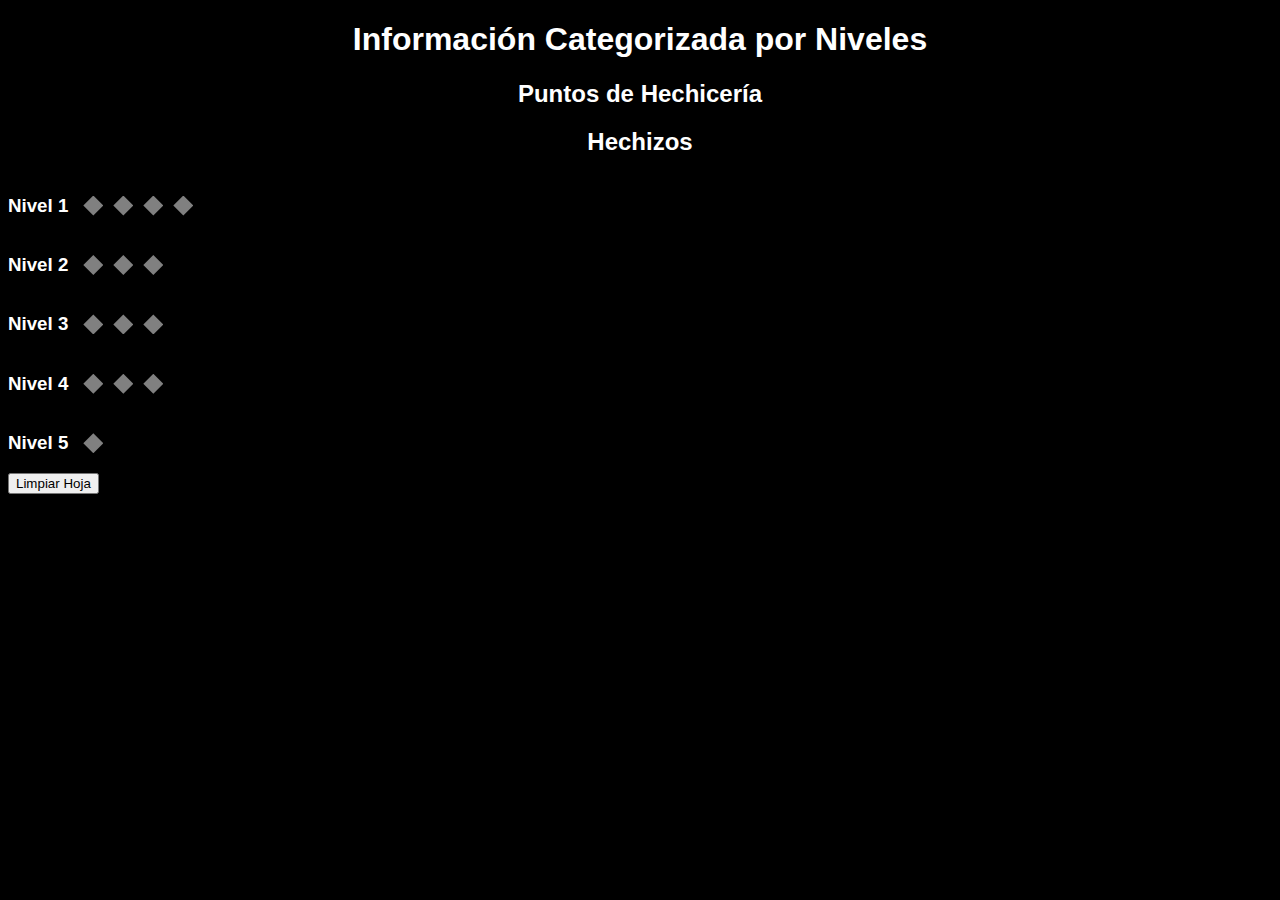
==== index.html @ 834711ee "Update index.html" ====
<!DOCTYPE html>
<html lang="es">
<head>
    <meta charset="UTF-8">
    <meta name="viewport" content="width=device-width, initial-scale=1.0">
    <title>Mostrar Información por Niveles</title>
    <link rel="stylesheet" href="styles.css"> <!-- Enlaza el CSS aquí -->
</head>
<body>
    <h1>Información Categorizada por Niveles</h1>

    <!-- Puntos de Hechicería -->
    <div id="puntos-hechiceria">
        <h2>Puntos de Hechicería</h2>
        <div id="hechiceria-diamonds"></div>
    </div>

    <!-- Hechizos por Niveles -->
    <div id="hechizos">
        <h2>Hechizos</h2>
        <div id="info">Cargando información...</div>
    </div>

    <!-- Botón para limpiar el cache -->
    <div id="limpiar">
        <button id="limpiarCache">Limpiar Hoja</button>
    </div>

    <script>
        // Cargar el archivo JSON
        fetch('data.json')
            .then(response => response.json())
            .then(data => {
                const infoDiv = document.getElementById('info');
                infoDiv.innerHTML = ''; // Limpiar el contenido previo

                // Crear un objeto para agrupar los elementos por nivel
                const levels = {};
                data.items.forEach(item => {
                    if (!levels[item.nivel]) {
                        levels[item.nivel] = [];
                    }
                    levels[item.nivel].push(item);
                });

                // Recorrer los niveles y mostrarlos
                for (let level = 1; level <= 5; level++) {
                    const levelDiv = document.createElement('div');
                    levelDiv.className = 'level';

                    // Contenedor flex para nivel y diamantes
                    const levelHeader = document.createElement('div');
                    levelHeader.className = 'level-header'; // Clase para flexbox

                    const levelTitle = document.createElement('h3');
                    levelTitle.innerHTML = `Nivel ${level}`;

                    // Crear contenedor para los diamantes
                    const diamondContainer = document.createElement('div');
                    diamondContainer.className = 'diamond-container';

                    let diamondCount = 0;
                    if (level === 1) {
                        diamondCount = 4; // 4 diamantes para nivel 1
                    } else if (level <= 4) {
                        diamondCount = 3; // 3 diamantes para niveles 2, 3 y 4
                    } else {
                        diamondCount = 1; // 1 diamante para nivel 5
                    }

                    for (let i = 0; i < diamondCount; i++) {
                        const diamond = document.createElement('div');
                        diamond.className = 'diamond';
                        diamond.addEventListener('click', function() {
                            diamond.classList.toggle('active'); // Cambiar clase al hacer clic
                        });
                        diamondContainer.appendChild(diamond);
                    }

                    levelHeader.appendChild(levelTitle);
                    levelHeader.appendChild(diamondContainer);
                    levelDiv.appendChild(levelHeader); // Agregar nivel y diamantes al nivelDiv

                    // Crear un contenedor para los hechizos
                    const spellsContainer = document.createElement('div');
                    spellsContainer.className = 'spells-container';
                    spellsContainer.style.display = 'none'; // Ocultar por defecto

                    // Agregar evento de clic para mostrar/ocultar hechizos
                    levelTitle.addEventListener('click', function() {
                        spellsContainer.style.display = spellsContainer.style.display === 'none' ? 'block' : 'none';
                    });

                    if (levels[level]) {
                        levels[level].forEach(item => {
                            // Crear el contenido del hechizo
                            const itemDiv = document.createElement('div');
                            itemDiv.className = 'item'; // Agregar la clase item
                            let content = `${item.nombre}<br><div class="item-content">`;

                            // Solo agregar las filas si tienen valor
                            if (item.daño) {
                                content += `<strong>Daño:</strong> ${item.daño}<br>`;
                            }
                            if (item.alcance) {
                                content += `<strong>Alcance:</strong> ${item.alcance}<br>`;
                            }
                            if (item.Concentracion) {
                                content += `<strong>Concentración:</strong> ${item.Concentracion}<br>`;
                            }
                            content += `<strong>Descripción:</strong> ${item.descripcion}<br>`;
                            content += '</div>';

                            itemDiv.innerHTML = content;

                            // Agregar evento de clic para mostrar/ocultar el contenido
                            itemDiv.addEventListener('click', function() {
                                const itemContent = itemDiv.querySelector('.item-content');
                                itemContent.style.display = itemContent.style.display === 'none' ? 'block' : 'none'; // Toggle visibility
                            });

                            spellsContainer.appendChild(itemDiv); // Agregar hechizo al contenedor
                        });
                    }

                    levelDiv.appendChild(spellsContainer); // Agregar contenedor de hechizos al nivel
                    infoDiv.appendChild(levelDiv); // Agregar el nivel completo al contenedor principal
                }
            })
            .catch(error => {
                console.error('Error al cargar el JSON:', error);
                document.getElementById('info').innerText = 'Error al cargar la información.';
            });

        // Limpiar localStorage y refrescar la página
        document.getElementById('limpiarCache').addEventListener('click', function() {
            localStorage.clear(); // Limpiar el cache local
            location.reload(); // Recargar la página
        });
    </script>
</body>
</html>
---- styles.css ----
body {
    background-color: black;
    color: white;
    font-family: Arial, sans-serif;
}

h1 {
    text-align: center;
}

h2 {
    margin-top: 20px;
    text-align: center;
}

.level-header {
    display: flex; /* Usar flex para alinear el título y los diamantes */
    align-items: center; /* Centrar verticalmente */
}

.diamond-container {
    display: flex;
    justify-content: center;
    margin-left: 10px; /* Espaciado entre el título y los diamantes */
}

.level-diamonds {
    display: flex; /* Asegura que los diamantes estén alineados en línea */
    align-items: center; /* Alinea los diamantes verticalmente */
}

.diamond {
    width: 20px;
    height: 20px;
    background-color: gray;
    clip-path: polygon(50% 0%, 100% 50%, 50% 100%, 0% 50%);
    margin: 5px;
    cursor: pointer;
}

.diamond.active {
    background-color: yellow;
    box-shadow: 0px 0px 10px yellow;
}

.diamond.sorcery.active {
    background-color: lightblue;
    box-shadow: 0px 0px 10px lightblue;
}

.item {
    margin: 10px;
    padding: 10px;
    border: 1px solid white;
    border-radius: 5px;
}

.item-header {
    font-weight: bold;
}

.item-content {
    display: none; /* Ocultar por defecto */
}
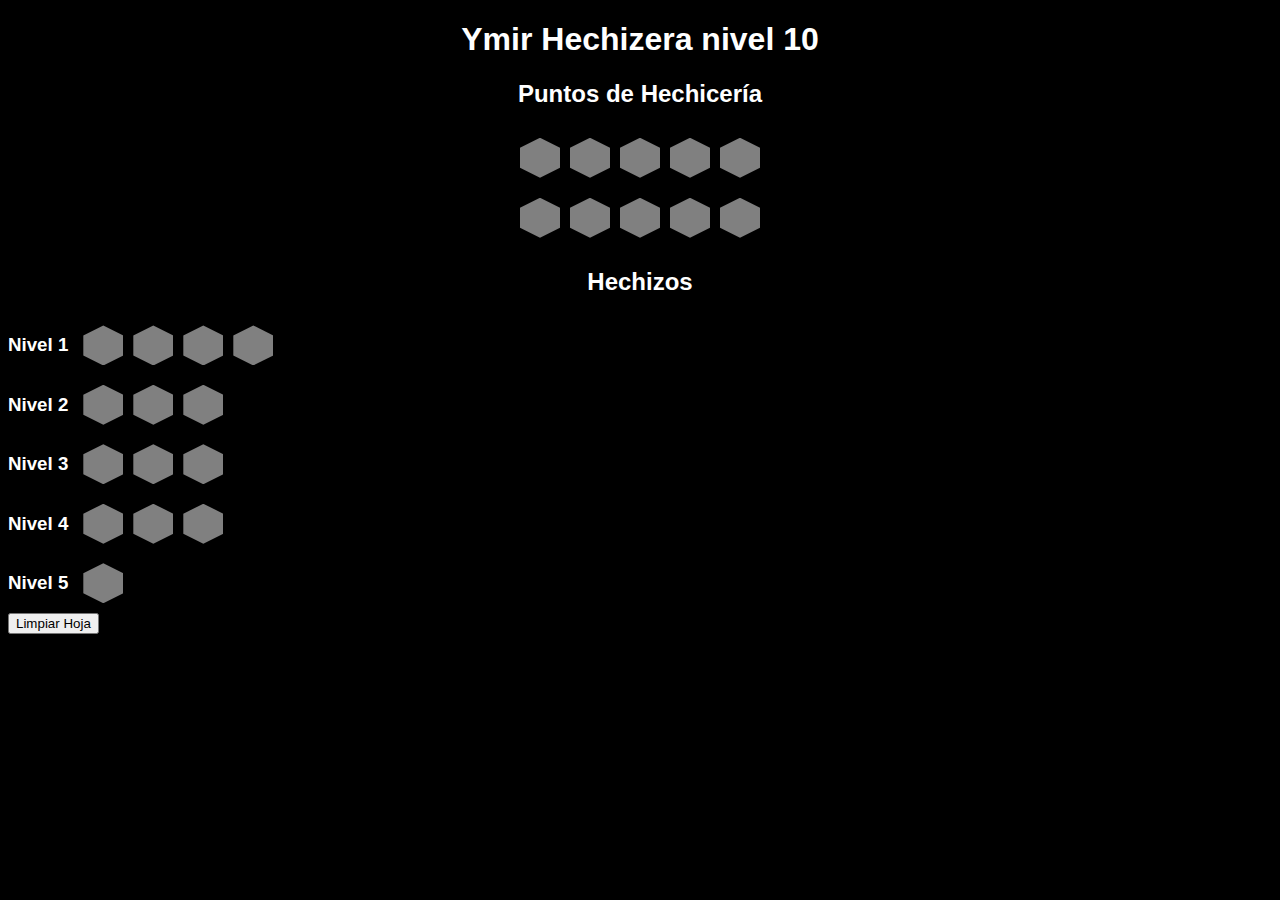
==== commit 2c89dd13: "Update index.html" ====
--- a/index.html
+++ b/index.html
@@ -7,12 +7,28 @@
     <link rel="stylesheet" href="styles.css"> <!-- Enlaza el CSS aquí -->
 </head>
 <body>
-    <h1>Información Categorizada por Niveles</h1>
+    <h1>Ymir Hechizera nivel 10</h1>
 
     <!-- Puntos de Hechicería -->
     <div id="puntos-hechiceria">
         <h2>Puntos de Hechicería</h2>
-        <div id="hechiceria-diamonds"></div>
+        <div id="hechiceria-diamonds">
+            <!-- Filas de diamantes -->
+            <div class="diamond-row">
+                <div class="diamond" data-diamond-id="diamond1"></div>
+                <div class="diamond" data-diamond-id="diamond2"></div>
+                <div class="diamond" data-diamond-id="diamond3"></div>
+                <div class="diamond" data-diamond-id="diamond4"></div>
+                <div class="diamond" data-diamond-id="diamond5"></div>
+            </div>
+            <div class="diamond-row">
+                <div class="diamond" data-diamond-id="diamond6"></div>
+                <div class="diamond" data-diamond-id="diamond7"></div>
+                <div class="diamond" data-diamond-id="diamond8"></div>
+                <div class="diamond" data-diamond-id="diamond9"></div>
+                <div class="diamond" data-diamond-id="diamond10"></div>
+            </div>
+        </div>
     </div>
 
     <!-- Hechizos por Niveles -->
@@ -27,6 +43,16 @@
     </div>
 
     <script>
+        // Función para guardar el estado en localStorage
+        function saveState(key, value) {
+            localStorage.setItem(key, JSON.stringify(value));
+        }
+
+        // Función para cargar el estado desde localStorage
+        function loadState(key) {
+            return JSON.parse(localStorage.getItem(key));
+        }
+
         // Cargar el archivo JSON
         fetch('data.json')
             .then(response => response.json())
@@ -71,37 +97,51 @@
                     for (let i = 0; i < diamondCount; i++) {
                         const diamond = document.createElement('div');
                         diamond.className = 'diamond';
+                        diamond.dataset.diamondId = `nivel${level}-diamond${i}`;
+                        
+                        // Restaurar estado de los diamantes desde localStorage
+                        const savedDiamonds = loadState(`nivel${level}-diamonds`);
+                        if (savedDiamonds && savedDiamonds[i]) {
+                            diamond.classList.add('active');
+                        }
+
                         diamond.addEventListener('click', function() {
-                            diamond.classList.toggle('active'); // Cambiar clase al hacer clic
+                            diamond.classList.toggle('active');
+                            saveDiamondsState(level);
                         });
+
                         diamondContainer.appendChild(diamond);
                     }
 
                     levelHeader.appendChild(levelTitle);
                     levelHeader.appendChild(diamondContainer);
-                    levelDiv.appendChild(levelHeader); // Agregar nivel y diamantes al nivelDiv
+                    levelDiv.appendChild(levelHeader); // Agregar nivel y diamantes al levelDiv
 
                     // Crear un contenedor para los hechizos
                     const spellsContainer = document.createElement('div');
                     spellsContainer.className = 'spells-container';
-                    spellsContainer.style.display = 'none'; // Ocultar por defecto
-
-                    // Agregar evento de clic para mostrar/ocultar hechizos
+
+                    // Verificar si el nivel estaba expandido en el cache
+                    const isExpanded = loadState(`nivel${level}-expanded`);
+                    spellsContainer.style.display = isExpanded ? 'block' : 'none'; // Ocultar por defecto
+
+                    // Evento para mostrar/ocultar los hechizos al hacer clic en el título del nivel
                     levelTitle.addEventListener('click', function() {
                         spellsContainer.style.display = spellsContainer.style.display === 'none' ? 'block' : 'none';
+                        saveState(`nivel${level}-expanded`, spellsContainer.style.display === 'block');
                     });
 
                     if (levels[level]) {
                         levels[level].forEach(item => {
-                            // Crear el contenido del hechizo
                             const itemDiv = document.createElement('div');
                             itemDiv.className = 'item'; // Agregar la clase item
-                            let content = `${item.nombre}<br><div class="item-content">`;
+                            let content = `<strong>${item.nombre}</strong><br><div class="item-content" style="display:none;">`;
 
                             // Solo agregar las filas si tienen valor
                             if (item.daño) {
                                 content += `<strong>Daño:</strong> ${item.daño}<br>`;
                             }
+
                             if (item.alcance) {
                                 content += `<strong>Alcance:</strong> ${item.alcance}<br>`;
                             }
@@ -113,7 +153,7 @@
 
                             itemDiv.innerHTML = content;
 
-                            // Agregar evento de clic para mostrar/ocultar el contenido
+                            // Agregar evento de clic para mostrar/ocultar la descripción del hechizo
                             itemDiv.addEventListener('click', function() {
                                 const itemContent = itemDiv.querySelector('.item-content');
                                 itemContent.style.display = itemContent.style.display === 'none' ? 'block' : 'none'; // Toggle visibility
@@ -132,6 +172,44 @@
                 document.getElementById('info').innerText = 'Error al cargar la información.';
             });
 
+        // Función para guardar el estado de los diamantes por nivel
+        function saveDiamondsState(level) {
+            const diamonds = document.querySelectorAll(`[data-diamond-id^="nivel${level}-diamond"]`);
+            const diamondsState = Array.from(diamonds).map(diamond => diamond.classList.contains('active'));
+            saveState(`nivel${level}-diamonds`, diamondsState);
+        }
+
+        // Función para guardar el estado de los diamantes de Puntos de Hechicería
+        function saveHechiceriaDiamondsState() {
+            const diamonds = document.querySelectorAll('#hechiceria-diamonds .diamond');
+            const diamondsState = Array.from(diamonds).map(diamond => diamond.classList.contains('active'));
+            saveState('hechiceriaDiamondsState', diamondsState);
+        }
+
+        // Restaurar el estado de los diamantes de Puntos de Hechicería
+        function restoreHechiceriaDiamondsState() {
+            const savedDiamondsState = loadState('hechiceriaDiamondsState');
+            if (savedDiamondsState) {
+                const diamonds = document.querySelectorAll('#hechiceria-diamonds .diamond');
+                diamonds.forEach((diamond, index) => {
+                    if (savedDiamondsState[index]) {
+                        diamond.classList.add('active');
+                    }
+                });
+            }
+        }
+
+        // Cambiar color de los diamantes de Puntos de Hechicería al hacer clic
+        document.querySelectorAll('#hechiceria-diamonds .diamond').forEach(diamond => {
+            diamond.addEventListener('click', function() {
+                diamond.classList.toggle('active');
+                saveHechiceriaDiamondsState();
+            });
+        });
+
+        // Restaurar estado al cargar la página
+        restoreHechiceriaDiamondsState();
+
         // Limpiar localStorage y refrescar la página
         document.getElementById('limpiarCache').addEventListener('click', function() {
             localStorage.clear(); // Limpiar el cache local
--- a/styles.css
+++ b/styles.css
@@ -3,6 +3,8 @@
     color: white;
     font-family: Arial, sans-serif;
 }
+
+
 
 h1 {
     text-align: center;
@@ -30,23 +32,16 @@
 }
 
 .diamond {
-    width: 20px;
-    height: 20px;
+    width: 40px;
+    height: 40px;
     background-color: gray;
     clip-path: polygon(50% 0%, 100% 50%, 50% 100%, 0% 50%);
     margin: 5px;
     cursor: pointer;
 }
 
-.diamond.active {
-    background-color: yellow;
-    box-shadow: 0px 0px 10px yellow;
-}
 
-.diamond.sorcery.active {
-    background-color: lightblue;
-    box-shadow: 0px 0px 10px lightblue;
-}
+
 
 .item {
     margin: 10px;
@@ -62,3 +57,33 @@
 .item-content {
     display: none; /* Ocultar por defecto */
 }
+/* Estilo para el contenedor de diamantes */
+#hechiceria-diamonds {
+    display: flex;
+    flex-direction: column;
+    align-items: center;
+    margin-top: 10px;
+}
+
+/* Estilo para las filas de diamantes */
+.diamond-row {
+    display: flex;
+    justify-content: center;
+    margin: 5px 0;
+}
+
+/* Estilo para cada diamante */
+.diamond {
+    width: 40px;
+    height: 40px;
+    background-color: gray;
+    clip-path: polygon(50% 0%, 100% 25%, 100% 75%, 50% 100%, 0% 75%, 0% 25%);
+    margin: 5px;
+    cursor: pointer;
+    transition: background-color 0.3s;
+}
+
+/* Cambiar a color celeste cuando el diamante está activo */
+.diamond.active {
+    background-color: #fffb00;
+}
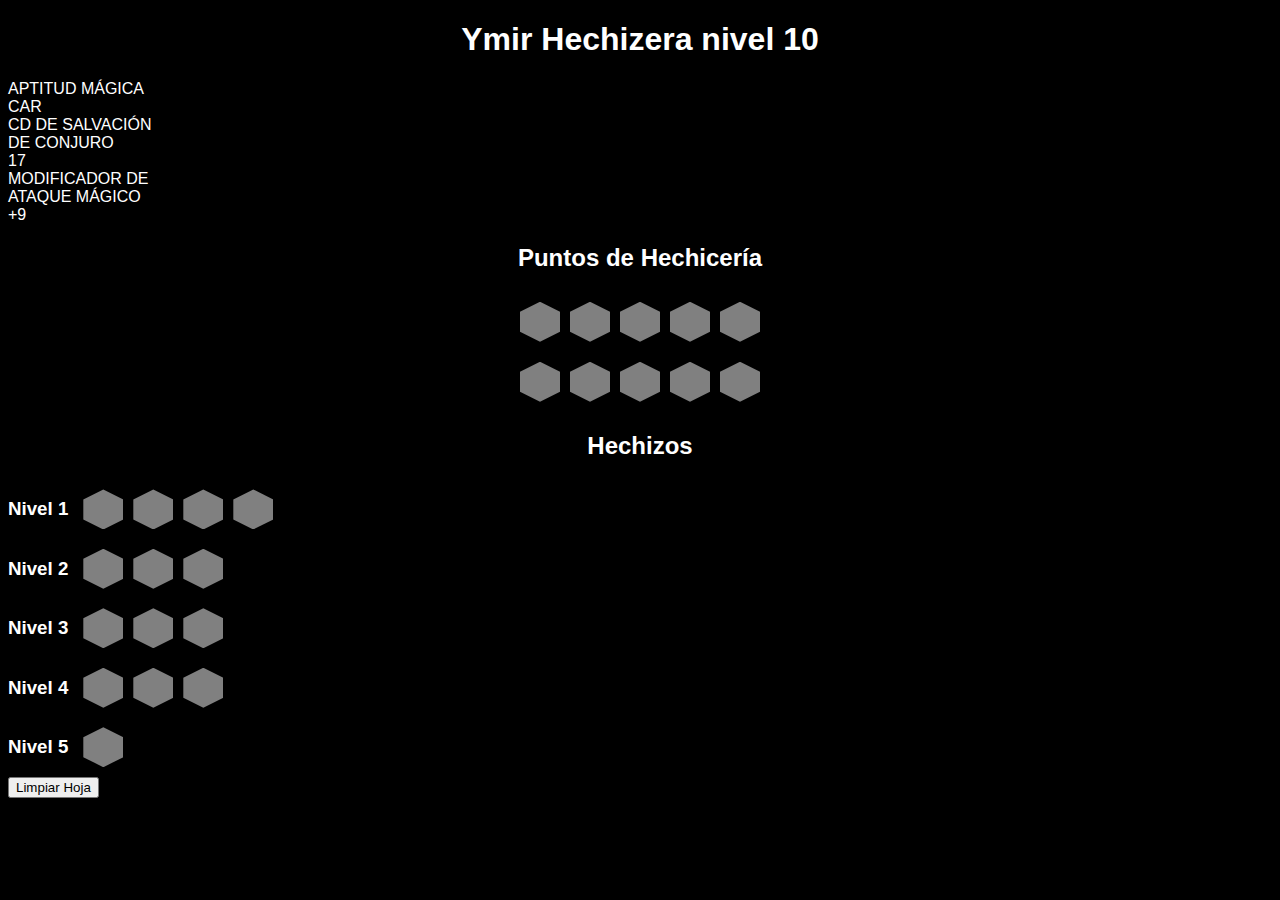
==== commit 2ac82ac6: "Update index.html" ====
--- a/index.html
+++ b/index.html
@@ -8,7 +8,20 @@
 </head>
 <body>
     <h1>Ymir Hechizera nivel 10</h1>
-
+    <div class="container">
+        <div class="box">
+            <div class="title">APTITUD MÁGICA</div>
+            <div class="value">CAR</div>
+        </div>
+        <div class="box">
+            <div class="title">CD DE SALVACIÓN<br>DE CONJURO</div>
+            <div class="value">17</div>
+        </div>
+        <div class="box">
+            <div class="title">MODIFICADOR DE<br>ATAQUE MÁGICO</div>
+            <div class="value">+9</div>
+        </div>
+    </div>
     <!-- Puntos de Hechicería -->
     <div id="puntos-hechiceria">
         <h2>Puntos de Hechicería</h2>
@@ -30,11 +43,11 @@
             </div>
         </div>
     </div>
-
+<h2>Hechizos</h2>
     <!-- Hechizos por Niveles -->
-    <div id="hechizos">
-        <h2>Hechizos</h2>
-        <div id="info">Cargando información...</div>
+    <div class="container" id="hechizos">
+        
+        <div class="" id="info">Cargando información...</div>
     </div>
 
     <!-- Botón para limpiar el cache -->
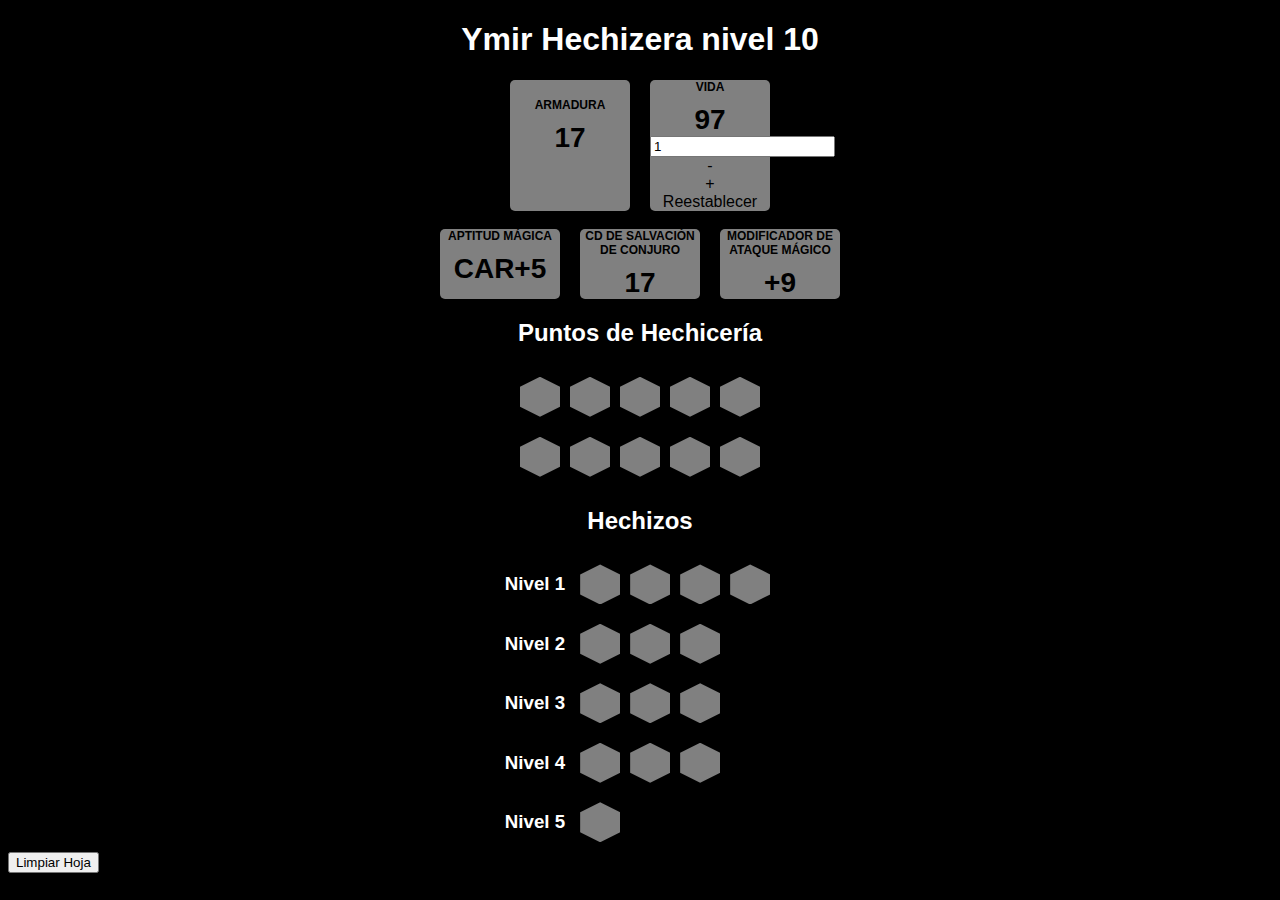
==== commit e2190eb1: "Update index.html" ====
--- a/index.html
+++ b/index.html
@@ -1,61 +1,82 @@
 <!DOCTYPE html>
 <html lang="es">
-<head>
-    <meta charset="UTF-8">
-    <meta name="viewport" content="width=device-width, initial-scale=1.0">
-    <title>Mostrar Información por Niveles</title>
-    <link rel="stylesheet" href="styles.css"> <!-- Enlaza el CSS aquí -->
-</head>
-<body>
-    <h1>Ymir Hechizera nivel 10</h1>
-    <div class="container">
-        <div class="box">
-            <div class="title">APTITUD MÁGICA</div>
-            <div class="value">CAR</div>
-        </div>
-        <div class="box">
-            <div class="title">CD DE SALVACIÓN<br>DE CONJURO</div>
-            <div class="value">17</div>
-        </div>
-        <div class="box">
-            <div class="title">MODIFICADOR DE<br>ATAQUE MÁGICO</div>
-            <div class="value">+9</div>
-        </div>
-    </div>
-    <!-- Puntos de Hechicería -->
-    <div id="puntos-hechiceria">
-        <h2>Puntos de Hechicería</h2>
-        <div id="hechiceria-diamonds">
-            <!-- Filas de diamantes -->
-            <div class="diamond-row">
-                <div class="diamond" data-diamond-id="diamond1"></div>
-                <div class="diamond" data-diamond-id="diamond2"></div>
-                <div class="diamond" data-diamond-id="diamond3"></div>
-                <div class="diamond" data-diamond-id="diamond4"></div>
-                <div class="diamond" data-diamond-id="diamond5"></div>
-            </div>
-            <div class="diamond-row">
-                <div class="diamond" data-diamond-id="diamond6"></div>
-                <div class="diamond" data-diamond-id="diamond7"></div>
-                <div class="diamond" data-diamond-id="diamond8"></div>
-                <div class="diamond" data-diamond-id="diamond9"></div>
-                <div class="diamond" data-diamond-id="diamond10"></div>
-            </div>
-        </div>
-    </div>
-<h2>Hechizos</h2>
-    <!-- Hechizos por Niveles -->
-    <div class="container" id="hechizos">
-        
-        <div class="" id="info">Cargando información...</div>
-    </div>
-
-    <!-- Botón para limpiar el cache -->
-    <div id="limpiar">
-        <button id="limpiarCache">Limpiar Hoja</button>
-    </div>
-
-    <script>
+    <head>
+        <meta charset="UTF-8">
+        <meta name="viewport" content="width=device-width, initial-scale=1.0">
+        <title>Mostrar Información por Niveles</title>
+        <link rel="stylesheet" href="styles.css"> <!-- Enlaza el CSS aquí -->
+    </head>
+    <body>
+        <h1>Ymir Hechizera nivel 10</h1>
+        <div class="container">
+            <div class="box">
+                <br>
+                <div class="title">ARMADURA</div>
+
+                <div class="value">17</div>
+            </div>
+            <div class="box">
+                <div class="title">VIDA</div>
+                <div id="value" class="value">97</div>
+                <div class="buttons">
+                    <input id="inputAmount" class="input-value" type="number" value="1">
+                    <div class="button" onclick="changeValue(-1)">-</div>
+                    <div class="button" onclick="changeValue(1)">+</div>
+                    <div class="button" onclick="resetValue()">Reestablecer</div>
+                </div>
+            </div>
+        </div>
+
+        <br>
+        <div class="container">
+
+            <div class="box">
+                <div class="title">APTITUD MÁGICA</div>
+                <div class="value">CAR+5</div>
+            </div>
+            <div class="box">
+                <div class="title">CD DE SALVACIÓN<br>DE CONJURO</div>
+                <div class="value">17</div>
+            </div>
+            <div class="box">
+                <div class="title">MODIFICADOR DE<br>ATAQUE MÁGICO</div>
+                <div class="value">+9</div>
+            </div>
+        </div>
+        <!-- Puntos de Hechicería -->
+        <div id="puntos-hechiceria">
+            <h2>Puntos de Hechicería</h2>
+            <div id="hechiceria-diamonds">
+                <!-- Filas de diamantes -->
+                <div class="diamond-row">
+                    <div class="diamond" data-diamond-id="diamond1"></div>
+                    <div class="diamond" data-diamond-id="diamond2"></div>
+                    <div class="diamond" data-diamond-id="diamond3"></div>
+                    <div class="diamond" data-diamond-id="diamond4"></div>
+                    <div class="diamond" data-diamond-id="diamond5"></div>
+                </div>
+                <div class="diamond-row">
+                    <div class="diamond" data-diamond-id="diamond6"></div>
+                    <div class="diamond" data-diamond-id="diamond7"></div>
+                    <div class="diamond" data-diamond-id="diamond8"></div>
+                    <div class="diamond" data-diamond-id="diamond9"></div>
+                    <div class="diamond" data-diamond-id="diamond10"></div>
+                </div>
+            </div>
+        </div>
+        <h2>Hechizos</h2>
+        <!-- Hechizos por Niveles -->
+        <div class="container" id="hechizos">
+
+            <div class id="info">Cargando información...</div>
+        </div>
+
+        <!-- Botón para limpiar el cache -->
+        <div id="limpiar">
+            <button id="limpiarCache">Limpiar Hoja</button>
+        </div>
+
+        <script>
         // Función para guardar el estado en localStorage
         function saveState(key, value) {
             localStorage.setItem(key, JSON.stringify(value));
@@ -152,16 +173,16 @@
 
                             // Solo agregar las filas si tienen valor
                             if (item.daño) {
-                                content += `<strong>Daño:</strong> ${item.daño}<br>`;
+                                content += `<strong><br>Daño:</strong> ${item.daño}<br>`;
                             }
 
                             if (item.alcance) {
-                                content += `<strong>Alcance:</strong> ${item.alcance}<br>`;
+                                content += `<strong><br>Alcance:</strong> ${item.alcance}<br>`;
                             }
                             if (item.Concentracion) {
-                                content += `<strong>Concentración:</strong> ${item.Concentracion}<br>`;
+                                content += `<strong><br>Concentración:</strong> ${item.Concentracion}<br>`;
                             }
-                            content += `<strong>Descripción:</strong> ${item.descripcion}<br>`;
+                            content += `<strong><br>Descripción:</strong> ${item.descripcion}<br>`;
                             content += '</div>';
 
                             itemDiv.innerHTML = content;
@@ -228,6 +249,31 @@
             localStorage.clear(); // Limpiar el cache local
             location.reload(); // Recargar la página
         });
+
+   
+        function changeValue(direction) {
+            const valueElement = document.getElementById('value');
+            const inputAmount = document.getElementById('inputAmount').value;
+            let currentValue = parseInt(valueElement.textContent);
+            const amount = parseInt(inputAmount) || 0;  // Verifica que el valor sea un número, si no lo es, usa 0
+            currentValue += amount * direction;
+            valueElement.textContent = currentValue;
+        }
+        function resetValue() {
+            const valueElement = document.getElementById('value');
+            valueElement.textContent = originalValue; // Restablece el valor a la vida inicial
+        }
+        const originalValue = 97; // Guardamos el valor inicial de la vida
+
+function changeValue(direction) {
+    const valueElement = document.getElementById('value');
+    const inputAmount = document.getElementById('inputAmount').value;
+    let currentValue = parseInt(svalueElement.textContent);
+    const amount = parseInt(inputAmount) || 0;  // Verifica que el valor sea un número, si no lo es, usa 0
+    currentValue += amount * direction;
+    valueElement.textContent = currentValue;
+}
+  
     </script>
-</body>
+    </body>
 </html>
--- a/styles.css
+++ b/styles.css
@@ -87,3 +87,28 @@
 .diamond.active {
     background-color: #fffb00;
 }
+.container {
+    display: flex;
+    gap: 20px;
+    justify-content: center;
+}
+
+.box {
+    background-color: #808080;
+    color: black;
+    text-align: center;
+    padding: 0px;
+    width: 120px;
+    border-radius: 5px;
+}
+
+.title {
+    font-size: 12px;
+    font-weight: bold;
+    margin-bottom: 10px;
+}
+
+.value {
+    font-size: 28px;
+    font-weight: bold;
+}
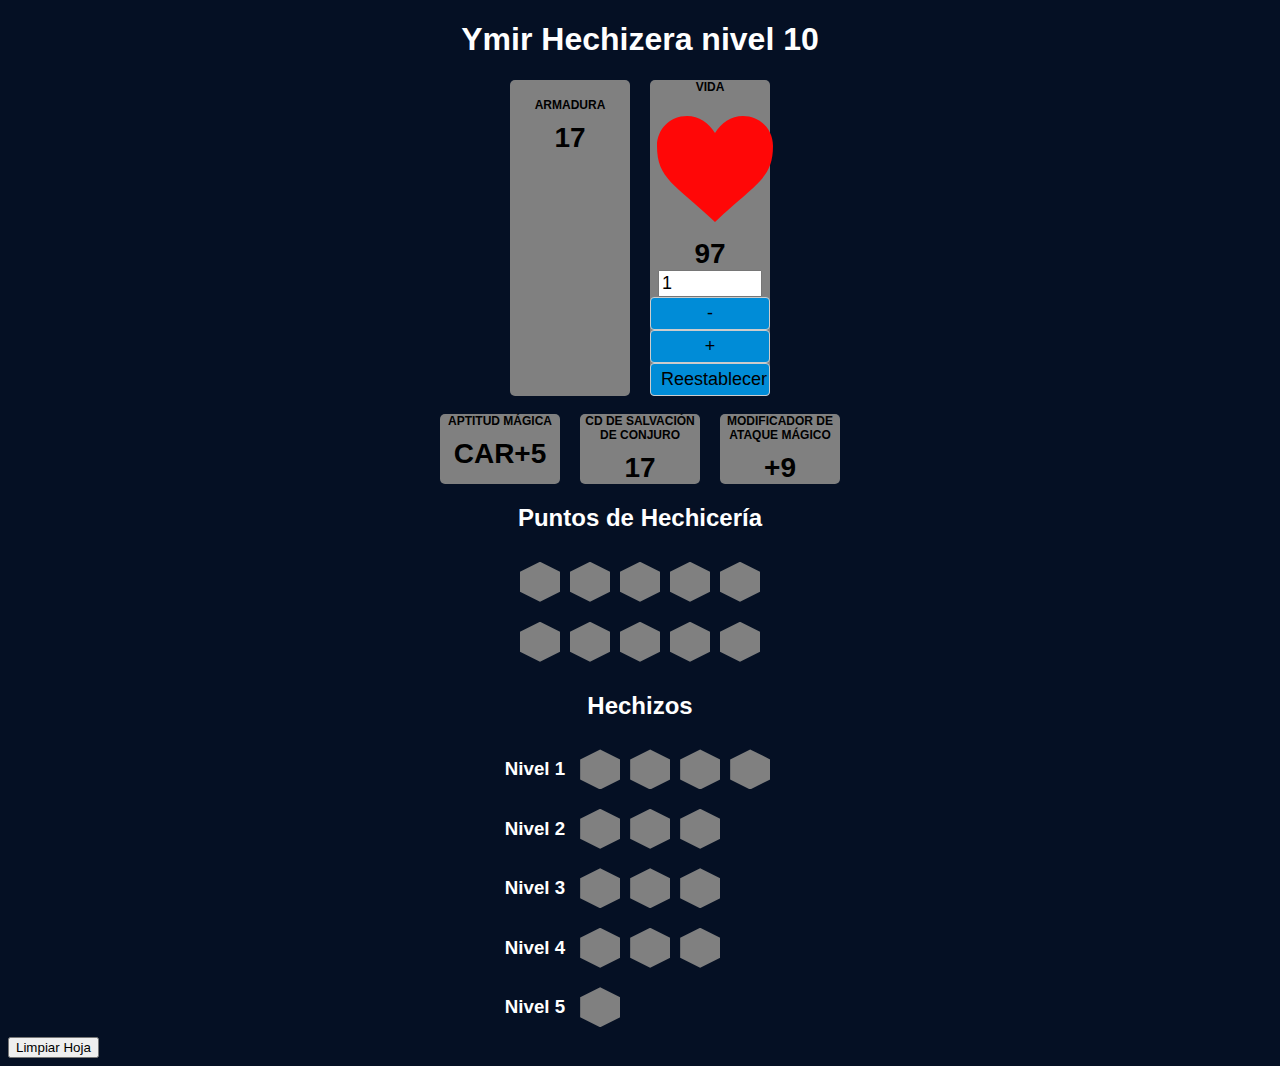
==== commit b6352708: "Update index.html" ====
--- a/index.html
+++ b/index.html
@@ -16,8 +16,13 @@
                 <div class="value">17</div>
             </div>
             <div class="box">
-                <div class="title">VIDA</div>
-                <div id="value" class="value">97</div>
+                <div class="life-container">
+                    <div class="title">VIDA</div>
+                    <div class="value-container">
+                        <img src="imagenes/corazon.svg" alt="Vida" class="life-image">
+                        <div id="value" class="value">97</div>
+                    </div>
+                </div>
                 <div class="buttons">
                     <input id="inputAmount" class="input-value" type="number" value="1">
                     <div class="button" onclick="changeValue(-1)">-</div>
@@ -25,6 +30,7 @@
                     <div class="button" onclick="resetValue()">Reestablecer</div>
                 </div>
             </div>
+            
         </div>
 
         <br>
@@ -251,18 +257,7 @@
         });
 
    
-        function changeValue(direction) {
-            const valueElement = document.getElementById('value');
-            const inputAmount = document.getElementById('inputAmount').value;
-            let currentValue = parseInt(valueElement.textContent);
-            const amount = parseInt(inputAmount) || 0;  // Verifica que el valor sea un número, si no lo es, usa 0
-            currentValue += amount * direction;
-            valueElement.textContent = currentValue;
-        }
-        function resetValue() {
-            const valueElement = document.getElementById('value');
-            valueElement.textContent = originalValue; // Restablece el valor a la vida inicial
-        }
+
         const originalValue = 97; // Guardamos el valor inicial de la vida
 
 function changeValue(direction) {
@@ -273,6 +268,18 @@
     currentValue += amount * direction;
     valueElement.textContent = currentValue;
 }
+function changeValue(direction) {
+            const valueElement = document.getElementById('value');
+            const inputAmount = document.getElementById('inputAmount').value;
+            let currentValue = parseInt(valueElement.textContent);
+            const amount = parseInt(inputAmount) || 0;  // Verifica que el valor sea un número, si no lo es, usa 0
+            currentValue += amount * direction;
+            valueElement.textContent = currentValue;
+        }
+        function resetValue() {
+            const valueElement = document.getElementById('value');
+            valueElement.textContent = originalValue; // Restablece el valor a la vida inicial
+        }
   
     </script>
     </body>
--- a/styles.css
+++ b/styles.css
@@ -1,5 +1,5 @@
 body {
-    background-color: black;
+    background-color: rgb(5, 16, 36);
     color: white;
     font-family: Arial, sans-serif;
 }
@@ -112,3 +112,22 @@
     font-size: 28px;
     font-weight: bold;
 }
+.button {
+    padding: 5px 10px;
+    font-size: 18px;
+    cursor: pointer;
+    border: 1px solid #ccc;
+    border-radius: 4px;
+    background-color: #008cd7;
+}
+.button:hover {
+    background-color: #eaff00;
+}
+
+
+
+
+.input-value {
+    width: 80%;
+    font-size: 18px;
+}
